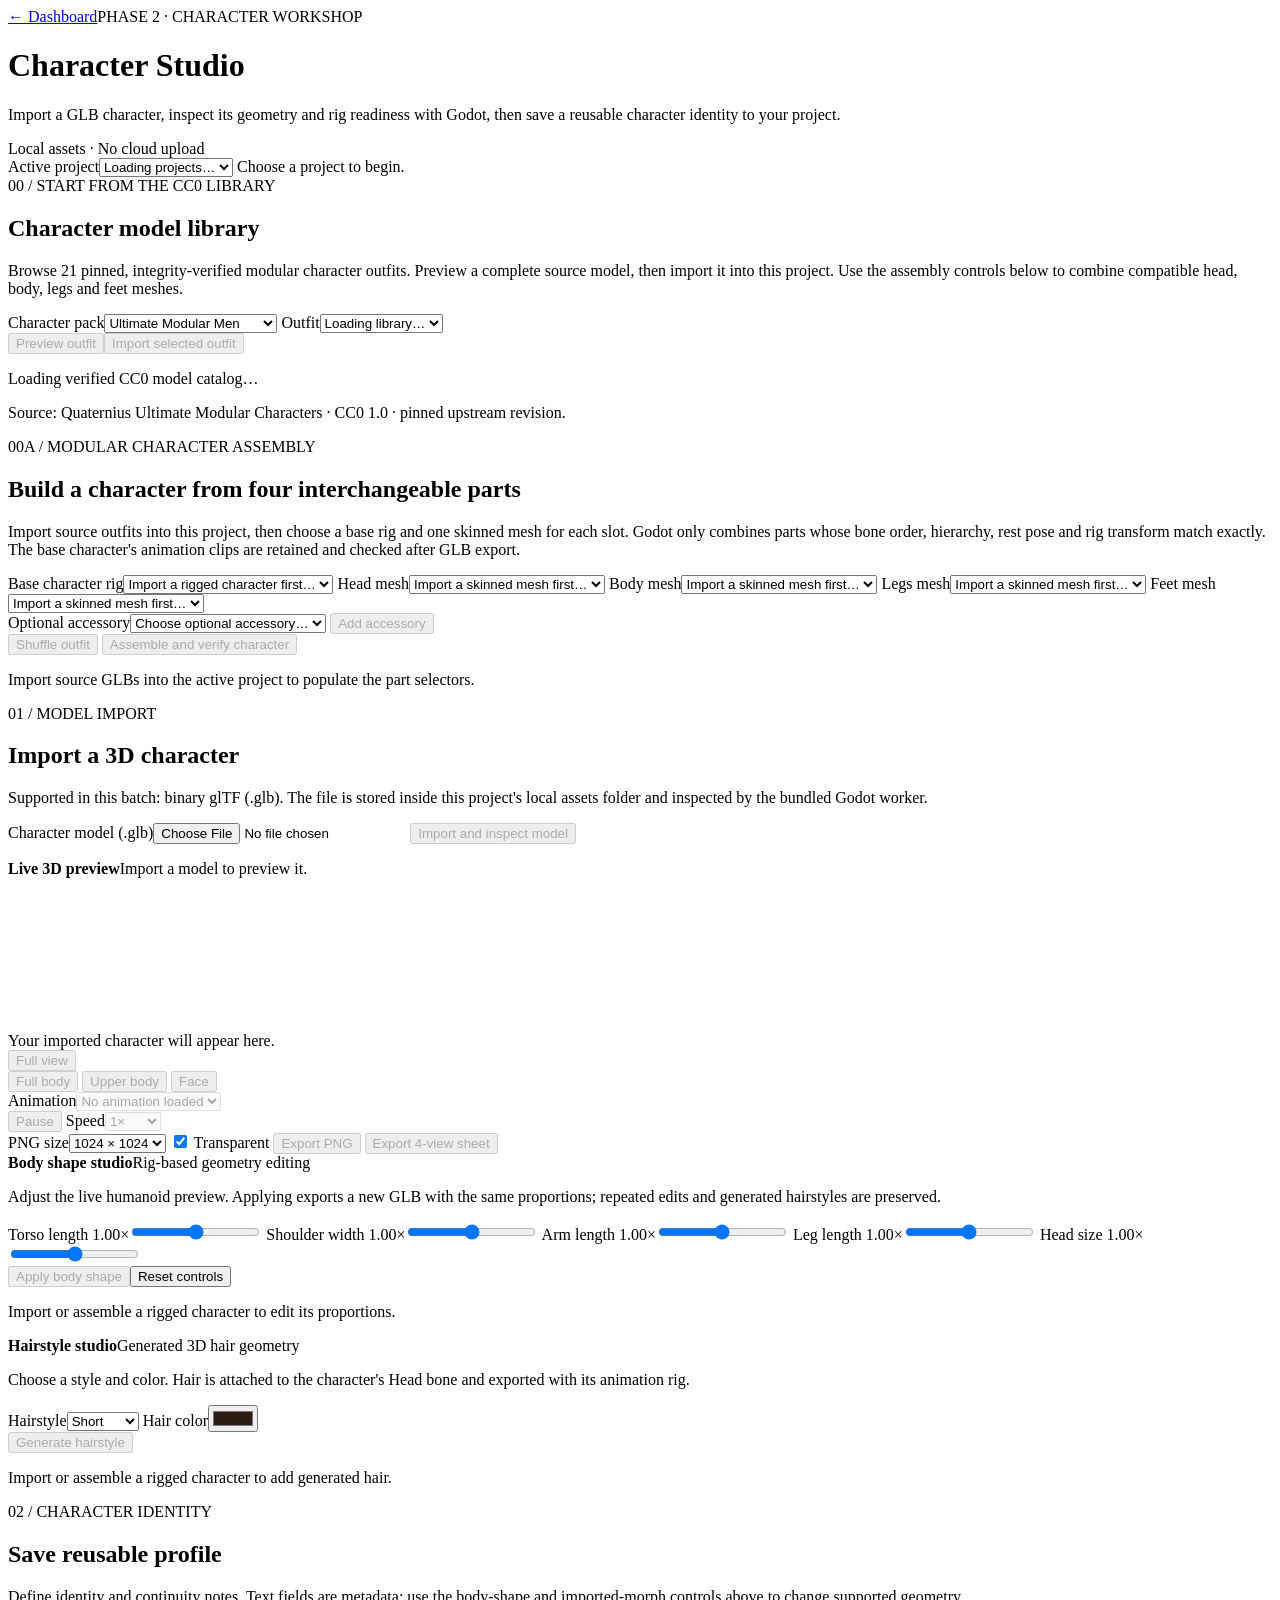
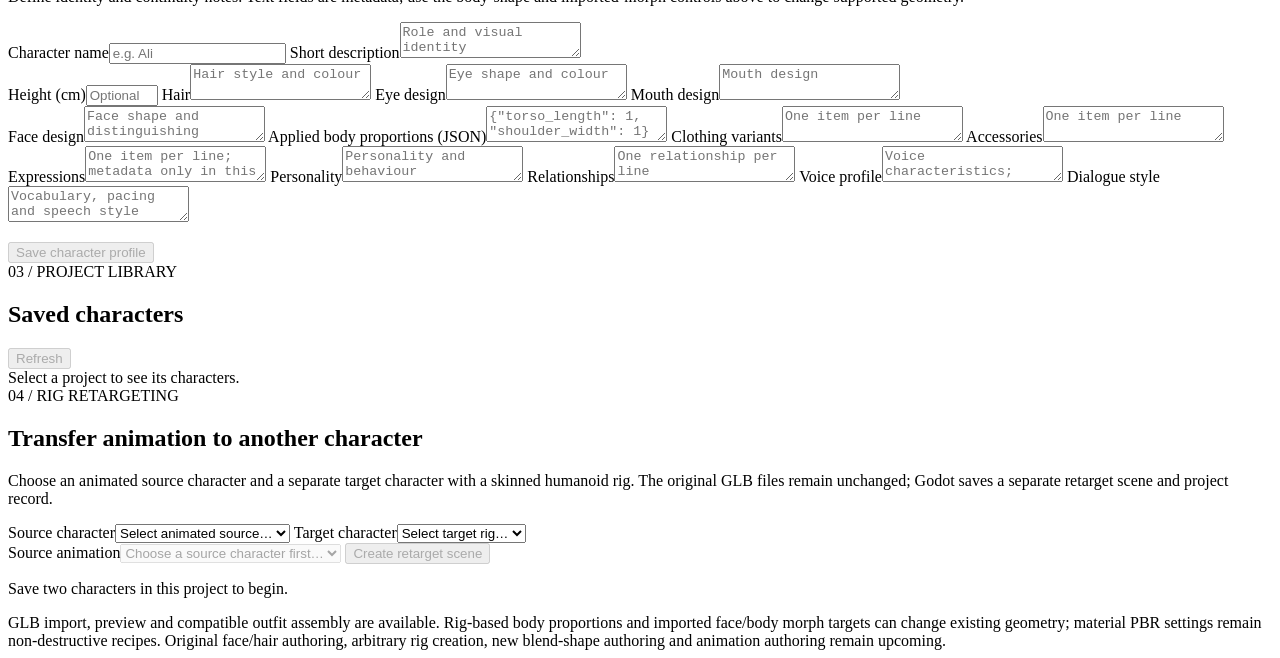
==== app/static/characters.html @ 3c57d1f4 "Fix generated face replacement alignment" ====
<!doctype html>
<html lang="en">
<head>
<meta charset="utf-8"><meta name="viewport" content="width=device-width,initial-scale=1">
<meta name="theme-color" content="#10151d"><title>Character Studio · Cartoon Studio</title>
<link rel="stylesheet" href="/static/styles.css"><link rel="stylesheet" href="/static/characters.css">
</head>
<body>
<main class="character-page">
<header class="character-header">
 <div><a class="back-link" href="/">← Dashboard</a><span class="eyebrow">PHASE 2 · CHARACTER WORKSHOP</span><h1>Character Studio</h1><p>Import a GLB character, inspect its geometry and rig readiness with Godot, then save a reusable character identity to your project.</p></div>
 <span class="pill">Local assets · No cloud upload</span>
</header>
<section class="panel project-bar">
 <label>Active project<select id="project-select"><option value="">Loading projects…</option></select></label>
 <span id="project-status" class="inline-status">Choose a project to begin.</span>
</section>
<section class="panel library-panel">
  <span class="eyebrow">00 / START FROM THE CC0 LIBRARY</span><h2>Character model library</h2>
  <p class="helper">Browse 21 pinned, integrity-verified modular character outfits. Preview a complete source model, then import it into this project. Use the assembly controls below to combine compatible head, body, legs and feet meshes.</p>
  <div class="library-controls">
   <label>Character pack<select id="library-pack"><option value="Male">Ultimate Modular Men</option><option value="Female">Ultimate Modular Women</option></select></label>
   <label>Outfit<select id="library-outfit"><option value="">Loading library…</option></select></label>
   <div class="library-actions"><button id="library-preview" class="secondary" type="button" disabled>Preview outfit</button><button id="library-import" type="button" disabled>Import selected outfit</button></div>
  </div>
  <p id="library-status" class="inline-status" role="status">Loading verified CC0 model catalog…</p>
  <p class="library-license">Source: Quaternius Ultimate Modular Characters · CC0 1.0 · pinned upstream revision.</p>
 </section>
 <section class="panel assembly-panel">
  <span class="eyebrow">00A / MODULAR CHARACTER ASSEMBLY</span><h2>Build a character from four interchangeable parts</h2>
  <p class="helper">Import source outfits into this project, then choose a base rig and one skinned mesh for each slot. Godot only combines parts whose bone order, hierarchy, rest pose and rig transform match exactly. The base character's animation clips are retained and checked after GLB export.</p>
  <div class="form-grid">
   <label>Base character rig<select id="assembly-base"><option value="">Import a rigged character first…</option></select></label>
   <label>Head mesh<select id="assembly-head"><option value="">Import a skinned mesh first…</option></select></label>
   <label>Body mesh<select id="assembly-body"><option value="">Import a skinned mesh first…</option></select></label>
   <label>Legs mesh<select id="assembly-legs"><option value="">Import a skinned mesh first…</option></select></label>
   <label>Feet mesh<select id="assembly-feet"><option value="">Import a skinned mesh first…</option></select></label>
  </div>
  <div class="accessory-builder">
   <label>Optional accessory<select id="assembly-accessory"><option value="">Choose optional accessory…</option></select></label>
   <button id="add-assembly-accessory" type="button" disabled>Add accessory</button>
  </div>
  <div id="assembly-accessory-list" class="accessory-list" aria-live="polite"></div>
  <div class="assembly-actions">
   <button id="randomize-assembly" class="secondary" type="button" disabled>Shuffle outfit</button>
   <button id="assemble-character" type="button" disabled>Assemble and verify character</button>
  </div>
  <p id="assembly-status" class="inline-status" role="status">Import source GLBs into the active project to populate the part selectors.</p>
 </section>
 <div class="character-grid">
 <section class="panel">
  <span class="eyebrow">01 / MODEL IMPORT</span><h2>Import a 3D character</h2>
  <p class="helper">Supported in this batch: binary glTF (.glb). The file is stored inside this project's local assets folder and inspected by the bundled Godot worker.</p>
  <label class="file-picker">Character model (.glb)<input id="model-file" type="file" accept=".glb,model/gltf-binary"></label>
  <button id="import-model" disabled>Import and inspect model</button>
  <p id="import-status" class="inline-status" role="status"></p>
  <div id="asset-report" class="asset-report" hidden></div>
  <div id="preview-panel" class="preview-panel">
   <div class="preview-heading"><strong>Live 3D preview</strong><span id="preview-status">Import a model to preview it.</span></div>
   <div class="preview-stage"><canvas id="model-preview" aria-label="Interactive 3D character preview"></canvas><div id="preview-empty">Your imported character will appear here.</div></div>
   <div class="preview-controls">
    <button id="reset-view" class="secondary" type="button" disabled>Full view</button>
    <div class="camera-presets" role="group" aria-label="Camera framing">
     <button class="secondary" type="button" data-camera-frame="full" disabled>Full body</button>
     <button class="secondary" type="button" data-camera-frame="upper" disabled>Upper body</button>
     <button class="secondary" type="button" data-camera-frame="head" disabled>Face</button>
    </div>
    <label>Animation<select id="animation-select" disabled><option value="">No animation loaded</option></select></label>
    <div class="playback-controls">
     <button id="preview-playback" class="secondary" type="button" disabled>Pause</button>
     <label>Speed<select id="preview-speed" disabled><option value="0.5">0.5×</option><option value="0.75">0.75×</option><option value="1" selected>1×</option><option value="1.25">1.25×</option><option value="1.5">1.5×</option><option value="2">2×</option></select></label>
    </div>
    <div class="preview-export-controls">
     <label>PNG size<select id="preview-export-size"><option value="1024" selected>1024 × 1024</option><option value="2048">2048 × 2048</option></select></label>
     <label><input id="preview-transparent" type="checkbox" checked> Transparent</label>
     <button id="export-preview-png" class="secondary" type="button" disabled>Export PNG</button>
     <button id="export-turnaround-png" class="secondary" type="button" disabled>Export 4-view sheet</button>
    </div>
   </div>
   <section id="proportion-editor" class="proportion-editor">
    <div class="editor-heading"><strong>Body shape studio</strong><span>Rig-based geometry editing</span></div>
    <p class="helper">Adjust the live humanoid preview. Applying exports a new GLB with the same proportions; repeated edits and generated hairstyles are preserved.</p>
    <div class="proportion-grid">
     <label>Torso length <output id="torso-length-value">1.00×</output><input id="torso-length" type="range" min="0.75" max="1.25" step="0.01" value="1"></label>
     <label>Shoulder width <output id="shoulder-width-value">1.00×</output><input id="shoulder-width" type="range" min="0.75" max="1.25" step="0.01" value="1"></label>
     <label>Arm length <output id="arm-length-value">1.00×</output><input id="arm-length" type="range" min="0.75" max="1.25" step="0.01" value="1"></label>
     <label>Leg length <output id="leg-length-value">1.00×</output><input id="leg-length" type="range" min="0.75" max="1.25" step="0.01" value="1"></label>
     <label>Head size <output id="head-size-value">1.00×</output><input id="head-size" type="range" min="0.75" max="1.25" step="0.01" value="1"></label>
    </div>
    <div class="appearance-actions"><button id="apply-proportions" type="button" disabled>Apply body shape</button><button id="reset-proportions" class="secondary" type="button">Reset controls</button></div>
    <p id="proportion-status" class="inline-status" role="status">Import or assemble a rigged character to edit its proportions.</p>
   </section>
   <section id="hair-editor" class="proportion-editor">
    <div class="editor-heading"><strong>Hairstyle studio</strong><span>Generated 3D hair geometry</span></div>
    <p class="helper">Choose a style and color. Hair is attached to the character's Head bone and exported with its animation rig.</p>
    <div class="form-grid">
     <label>Hairstyle<select id="hair-style"><option value="short">Short</option><option value="bob">Bob</option><option value="long">Long</option><option value="ponytail">Ponytail</option><option value="spiky">Spiky</option><option value="curly">Curly</option><option value="mohawk">Mohawk</option></select></label>
     <label>Hair color<input id="hair-color" type="color" value="#2b1b13"></label>
    </div>
    <div class="appearance-actions"><button id="apply-hair" type="button" disabled>Generate hairstyle</button></div>
    <p id="hair-status" class="inline-status" role="status">Import or assemble a rigged character to add generated hair.</p>
   </section>
   <section id="material-editor" class="material-editor" hidden>
    <div class="editor-heading"><strong>Appearance editor</strong><span>Non-destructive material recipe</span></div>
    <label>Model material<select id="material-select"></select></label>
    <div class="form-grid">
     <label>Base colour<input id="material-color" type="color" value="#ffffff"></label>
     <label>Roughness <output id="roughness-value">0.50</output><input id="material-roughness" type="range" min="0" max="1" step="0.01" value="0.5"></label>
     <label>Metalness <output id="metalness-value">0.00</output><input id="material-metalness" type="range" min="0" max="1" step="0.01" value="0"></label>
    </div>
    <p id="appearance-status" class="inline-status" role="status">Choose a saved character to customize its materials.</p>
    <div class="appearance-actions">
     <button id="save-appearance" type="button" disabled>Save appearance to character</button>
     <button id="export-appearance" class="secondary" type="button" disabled>Export customized GLB</button>
    </div>
    <a id="download-appearance" class="appearance-download" hidden>Download verified customized GLB</a>

   <section id="face-feature-editor" class="proportion-editor">
    <div class="editor-heading"><strong>Character face template</strong><span>Reusable generated head and feature recipe</span></div>
    <p class="helper">The template replaces the imported head’s Skin, Eye and Eyebrow surfaces, then fits editable eyes, brows, nose, mouth and ears to the new head. It needs a Head bone and a separately named Skin surface. Hair, body and clothing stay from the imported rig.</p>
    <label><input id="face-enabled" type="checkbox"> Replace the imported face with this template</label>
    <div class="expression-presets" aria-label="Generated face expression presets">
     <button class="secondary" type="button" data-generated-face-expression="smile">Smile</button>
     <button class="secondary" type="button" data-generated-face-expression="frown">Frown</button>
     <button class="secondary" type="button" data-generated-face-expression="surprise">Surprise</button>
     <button class="secondary" type="button" data-generated-face-expression="angry">Angry</button>
    </div>
    <div class="form-grid">
     <label>Face skin tint<input id="face-skin-color" type="color" value="#c98768" disabled></label>
     <label><input id="face-skin-color-auto" type="checkbox" checked> Match the model’s skin material</label>
     <label>Eye white<input id="face-eye-color" type="color" value="#ffffff"></label>
     <label>Iris colour<input id="face-iris-color" type="color" value="#4b83b8"></label>
     <label>Eyebrow colour<input id="face-brow-color" type="color" value="#38251c"></label>
     <label>Mouth colour<input id="face-mouth-color" type="color" value="#612b2b"></label>
     <label>Nose colour<input id="face-nose-color" type="color" value="#c98768" disabled></label>
     <label><input id="face-nose-color-auto" type="checkbox" checked> Match nose to skin</label>
     <label><input id="face-moustache-enabled" type="checkbox"> Add moustache</label>
     <label>Moustache colour<input id="face-moustache-color" type="color" value="#38251c"></label>
    </div>
    <div class="proportion-grid">
     <label>Face width <output id="face-width-value">1.00×</output><input id="face-width" type="range" min="0.8" max="1.25" step="0.01" value="1"></label>
     <label>Cheek fullness <output id="face-cheek-fullness-value">1.00×</output><input id="face-cheek-fullness" type="range" min="0.5" max="1.5" step="0.01" value="1"></label>
     <label>Jaw width <output id="face-jaw-width-value">1.00×</output><input id="face-jaw-width" type="range" min="0.7" max="1.3" step="0.01" value="1"></label>
     <label>Chin length <output id="face-chin-length-value">1.00×</output><input id="face-chin-length" type="range" min="0.65" max="1.4" step="0.01" value="1"></label>
     <label>Eye size <output id="face-eye-scale-value">1.00×</output><input id="face-eye-scale" type="range" min="0.65" max="1.5" step="0.01" value="1"></label>
     <label>Eye spacing <output id="face-eye-spacing-value">1.00×</output><input id="face-eye-spacing" type="range" min="0.65" max="1.35" step="0.01" value="1"></label>
     <label>Smile <output id="face-smile-value">0.35</output><input id="face-smile" type="range" min="-1" max="1" step="0.01" value="0.35"></label>
     <label>Mouth opening <output id="face-mouth-open-value">0.00</output><input id="face-mouth-open" type="range" min="0" max="1" step="0.01" value="0"></label>
     <label>Brow angle <output id="face-brow-angle-value">0.00</output><input id="face-brow-angle" type="range" min="-0.5" max="0.5" step="0.01" value="0"></label>
     <label>Ear size <output id="face-ear-size-value">1.00×</output><input id="face-ear-size" type="range" min="0.6" max="1.5" step="0.01" value="1"></label>
     <label>Nose width <output id="face-nose-width-value">1.00×</output><input id="face-nose-width" type="range" min="0.65" max="1.5" step="0.01" value="1"></label>
     <label>Nose height <output id="face-nose-height-value">1.00×</output><input id="face-nose-height" type="range" min="0.65" max="1.5" step="0.01" value="1"></label>
     <label>Mouth width <output id="face-mouth-width-value">1.00×</output><input id="face-mouth-width" type="range" min="0.65" max="1.5" step="0.01" value="1"></label>
     <label>Moustache size <output id="face-moustache-size-value">1.00×</output><input id="face-moustache-size" type="range" min="0.6" max="1.5" step="0.01" value="1"></label>
    </div>
    <p id="face-status" class="inline-status" role="status">Enable the generated face to preview editable cartoon features.</p>
   </section>
   <section id="morph-editor" class="morph-editor" hidden>
    <div class="editor-heading"><strong>Facial expression controls</strong><span>Imported GLB morph targets</span></div>
    <p id="morph-status" class="inline-status">No facial morph targets detected.</p>
    <div class="expression-presets" aria-label="Expression presets">
     <button class="secondary" type="button" data-expression-preset="smile" disabled>Smile</button>
     <button class="secondary" type="button" data-expression-preset="frown" disabled>Frown</button>
     <button class="secondary" type="button" data-expression-preset="surprise" disabled>Surprise</button>
     <button class="secondary" type="button" data-expression-preset="angry" disabled>Angry</button>
    </div>
    <div id="morph-controls" class="morph-controls"></div>
    <div class="morph-section">
     <div class="editor-heading"><strong>Body shape controls</strong><span>Real imported mesh deformations</span></div>
     <p id="body-morph-status" class="inline-status">No body-specific blend shapes detected.</p>
     <div id="body-morph-controls" class="morph-controls"></div>
    </div>
    <div id="other-morph-group" class="morph-section" hidden>
     <div class="editor-heading"><strong>Other shape controls</strong><span>Additional imported blend shapes</span></div>
     <div id="other-morph-controls" class="morph-controls"></div>
    </div>
    <button id="reset-expressions" class="secondary" type="button" disabled>Reset all shape controls</button>
   </section>
   </section>
  </div>
 </section>
 <section class="panel" id="profile-panel">
  <span class="eyebrow">02 / CHARACTER IDENTITY</span><h2 id="profile-heading">Save reusable profile</h2>
  <p class="helper">Define identity and continuity notes. Text fields are metadata; use the body-shape and imported-morph controls above to change supported geometry.</p>
  <form id="character-form">
   <label>Character name<input id="character-name" maxlength="80" required placeholder="e.g. Ali"></label>
   <label>Short description<textarea id="character-description" rows="2" maxlength="1000" placeholder="Role and visual identity"></textarea></label>
   <div class="form-grid">
    <label>Height (cm)<input id="height-cm" type="number" min="1" max="300" step="0.1" placeholder="Optional"></label>
    <label>Hair<textarea id="hair" rows="2" maxlength="200" placeholder="Hair style and colour"></textarea></label>
    <label>Eye design<textarea id="eye-design" rows="2" maxlength="200" placeholder="Eye shape and colour"></textarea></label>
    <label>Mouth design<textarea id="mouth-design" rows="2" maxlength="200" placeholder="Mouth design"></textarea></label>
   </div>
   <label>Face design<textarea id="face-design" rows="2" maxlength="500" placeholder="Face shape and distinguishing features"></textarea></label>
   <label>Applied body proportions (JSON)<textarea id="body-proportions" rows="2" spellcheck="false" readonly placeholder='{"torso_length": 1, "shoulder_width": 1}'></textarea></label>
   <label>Clothing variants<textarea id="clothing" rows="2" placeholder="One item per line"></textarea></label>
   <label>Accessories<textarea id="accessories" rows="2" placeholder="One item per line"></textarea></label>
   <label>Expressions<textarea id="expressions" rows="2" placeholder="One item per line; metadata only in this batch"></textarea></label>
   <label>Personality<textarea id="personality" rows="2" maxlength="1000" placeholder="Personality and behaviour"></textarea></label>
   <label>Relationships<textarea id="relationships" rows="2" placeholder="One relationship per line"></textarea></label>
   <label>Voice profile<textarea id="voice-profile" rows="2" maxlength="500" placeholder="Voice characteristics; audio generation is a later phase"></textarea></label>
   <label>Dialogue style<textarea id="dialogue-style" rows="2" maxlength="500" placeholder="Vocabulary, pacing and speech style"></textarea></label>
   <p id="profile-status" class="inline-status" role="status"></p>
   <div class="profile-actions"><button id="save-character" type="submit" disabled>Save character profile</button><button id="cancel-edit-profile" class="secondary" type="button" hidden>Cancel editing</button></div>
  </form>
 </section>
 <section class="panel saved-panel">
  <div class="panel-head"><div><span class="eyebrow">03 / PROJECT LIBRARY</span><h2>Saved characters</h2></div><button id="refresh-characters" class="secondary" disabled>Refresh</button></div>
  <div id="character-list" class="character-list"><div class="empty">Select a project to see its characters.</div></div>
 </section>
 <section class="panel retarget-panel">
  <span class="eyebrow">04 / RIG RETARGETING</span><h2>Transfer animation to another character</h2>
  <p class="helper">Choose an animated source character and a separate target character with a skinned humanoid rig. The original GLB files remain unchanged; Godot saves a separate retarget scene and project record.</p>
  <div class="form-grid">
   <label>Source character<select id="retarget-source"><option value="">Select animated source…</option></select></label>
   <label>Target character<select id="retarget-target"><option value="">Select target rig…</option></select></label>
  </div>
  <label>Source animation<select id="retarget-animation" disabled><option value="">Choose a source character first…</option></select></label>
  <button id="create-retarget" type="button" disabled>Create retarget scene</button>
  <p id="retarget-status" class="inline-status" role="status">Save two characters in this project to begin.</p>
  <div id="retarget-list" class="retarget-list"></div>
 </section>
</div>
<footer>GLB import, preview and compatible outfit assembly are available. Rig-based body proportions and imported face/body morph targets can change existing geometry; material PBR settings remain non-destructive recipes. Original face/hair authoring, arbitrary rig creation, new blend-shape authoring and animation authoring remain upcoming.</footer>
</main>
<script type="importmap">
{"imports":{"three":"/static/vendor/three/build/three.module.js"}}
</script>
<script type="module" src="/static/characters.js"></script>
</body></html>
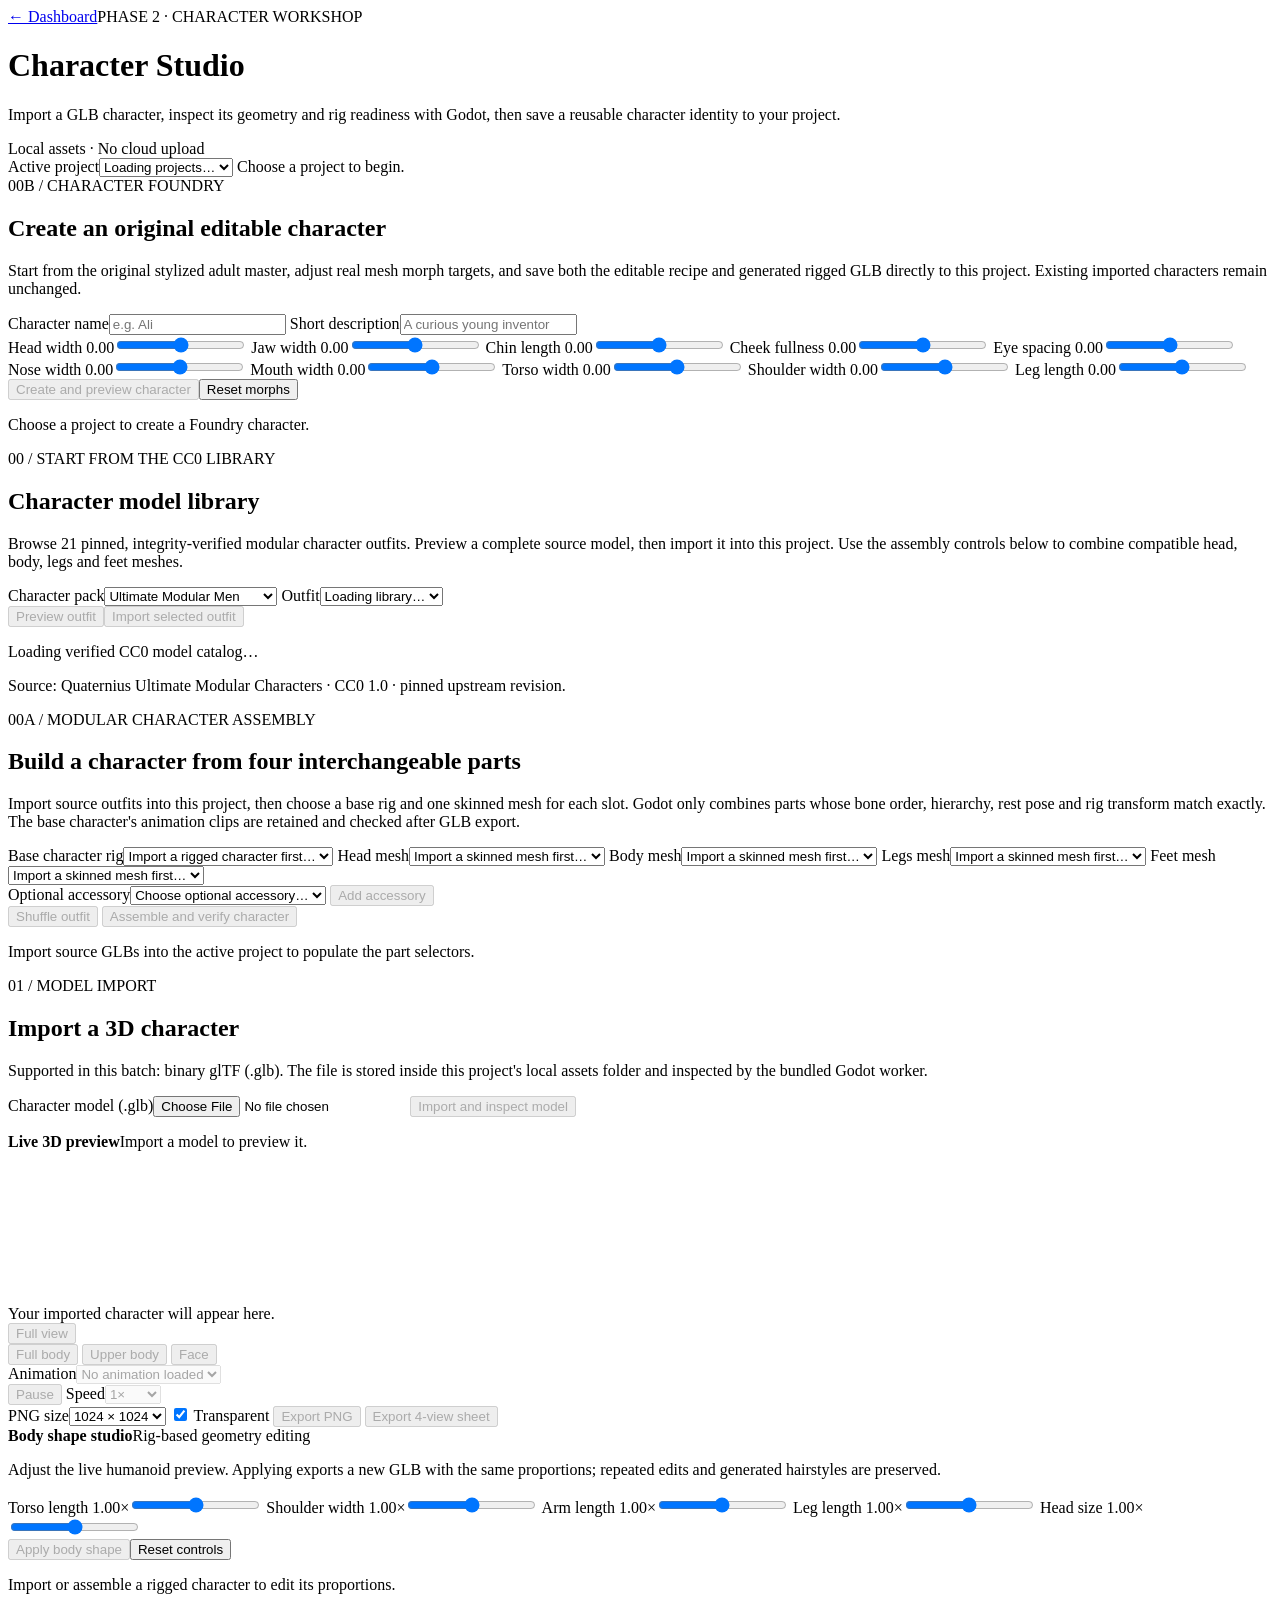
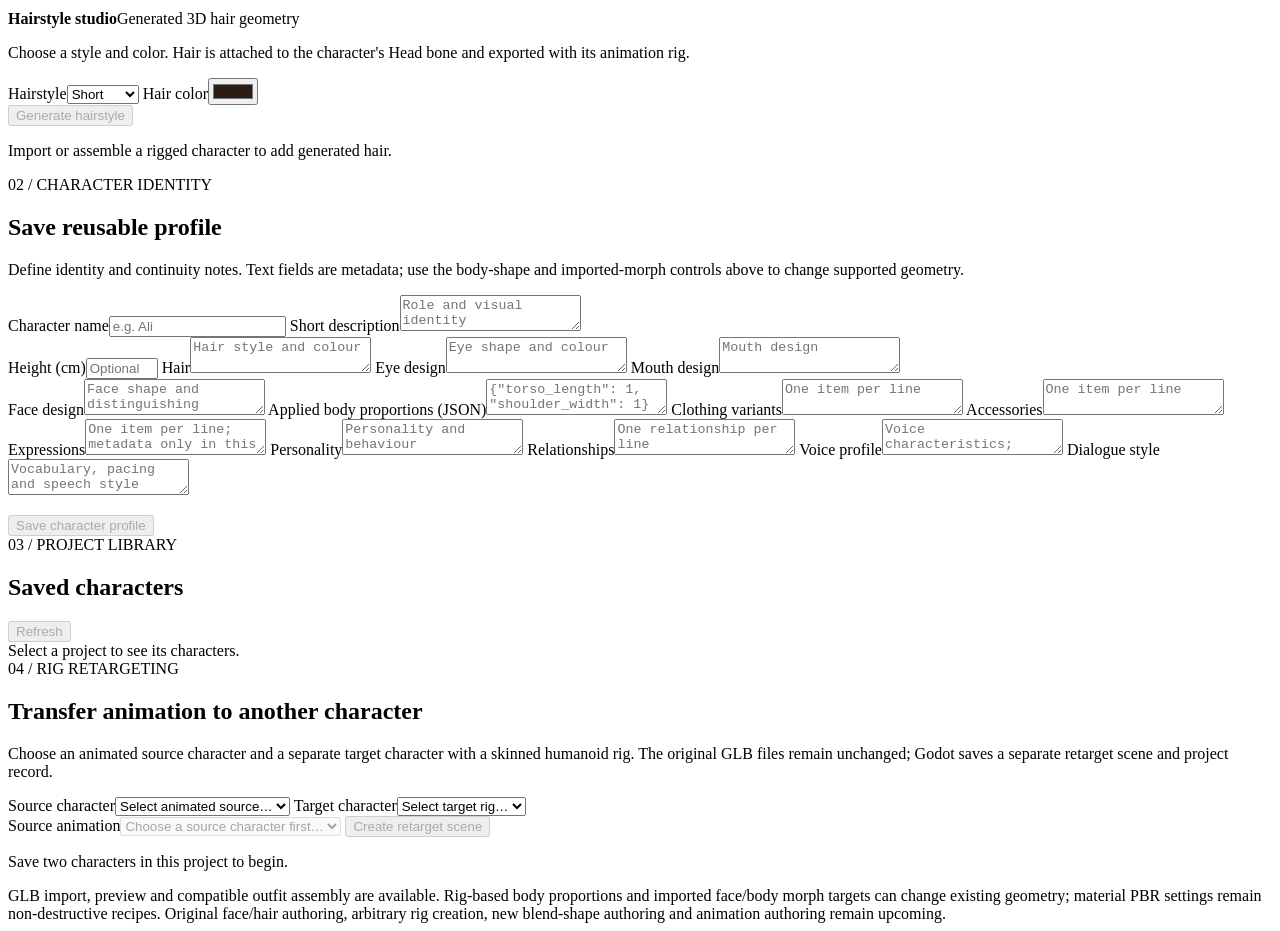
==== commit 0a5325f7: "Merge df3c35d230ee44b4f9288cefbf3dfadc03e7f63b into 1fdae478b20054b3d96bf7d6d8df53816f3f3c68" ====
--- a/app/static/characters.html
+++ b/app/static/characters.html
@@ -15,7 +15,29 @@
  <label>Active project<select id="project-select"><option value="">Loading projects…</option></select></label>
  <span id="project-status" class="inline-status">Choose a project to begin.</span>
 </section>
-<section class="panel library-panel">
+<section class="panel foundry-panel">
+  <span class="eyebrow">00B / CHARACTER FOUNDRY</span><h2>Create an original editable character</h2>
+  <p class="helper">Start from the original stylized adult master, adjust real mesh morph targets, and save both the editable recipe and generated rigged GLB directly to this project. Existing imported characters remain unchanged.</p>
+  <div class="form-grid">
+   <label>Character name<input id="foundry-name" maxlength="80" required placeholder="e.g. Ali"></label>
+   <label>Short description<input id="foundry-description" maxlength="1000" placeholder="A curious young inventor"></label>
+  </div>
+  <div class="proportion-grid">
+   <label>Head width <output id="foundry-head-width-value">0.00</output><input id="foundry-head-width" type="range" min="-1" max="1" step="0.01" value="0"></label>
+   <label>Jaw width <output id="foundry-jaw-width-value">0.00</output><input id="foundry-jaw-width" type="range" min="-1" max="1" step="0.01" value="0"></label>
+   <label>Chin length <output id="foundry-chin-length-value">0.00</output><input id="foundry-chin-length" type="range" min="-1" max="1" step="0.01" value="0"></label>
+   <label>Cheek fullness <output id="foundry-cheek-fullness-value">0.00</output><input id="foundry-cheek-fullness" type="range" min="-1" max="1" step="0.01" value="0"></label>
+   <label>Eye spacing <output id="foundry-eye-spacing-value">0.00</output><input id="foundry-eye-spacing" type="range" min="-1" max="1" step="0.01" value="0"></label>
+   <label>Nose width <output id="foundry-nose-width-value">0.00</output><input id="foundry-nose-width" type="range" min="-1" max="1" step="0.01" value="0"></label>
+   <label>Mouth width <output id="foundry-mouth-width-value">0.00</output><input id="foundry-mouth-width" type="range" min="-1" max="1" step="0.01" value="0"></label>
+   <label>Torso width <output id="foundry-torso-width-value">0.00</output><input id="foundry-torso-width" type="range" min="-1" max="1" step="0.01" value="0"></label>
+   <label>Shoulder width <output id="foundry-shoulder-width-value">0.00</output><input id="foundry-shoulder-width" type="range" min="-1" max="1" step="0.01" value="0"></label>
+   <label>Leg length <output id="foundry-leg-length-value">0.00</output><input id="foundry-leg-length" type="range" min="-1" max="1" step="0.01" value="0"></label>
+  </div>
+  <div class="appearance-actions"><button id="foundry-create" type="button" disabled>Create and preview character</button><button id="foundry-reset" class="secondary" type="button">Reset morphs</button><button id="foundry-cancel" class="secondary" type="button" hidden>Cancel editing</button></div>
+  <p id="foundry-status" class="inline-status" role="status">Choose a project to create a Foundry character.</p>
+ </section>
+ <section class="panel library-panel">
   <span class="eyebrow">00 / START FROM THE CC0 LIBRARY</span><h2>Character model library</h2>
   <p class="helper">Browse 21 pinned, integrity-verified modular character outfits. Preview a complete source model, then import it into this project. Use the assembly controls below to combine compatible head, body, legs and feet meshes.</p>
   <div class="library-controls">
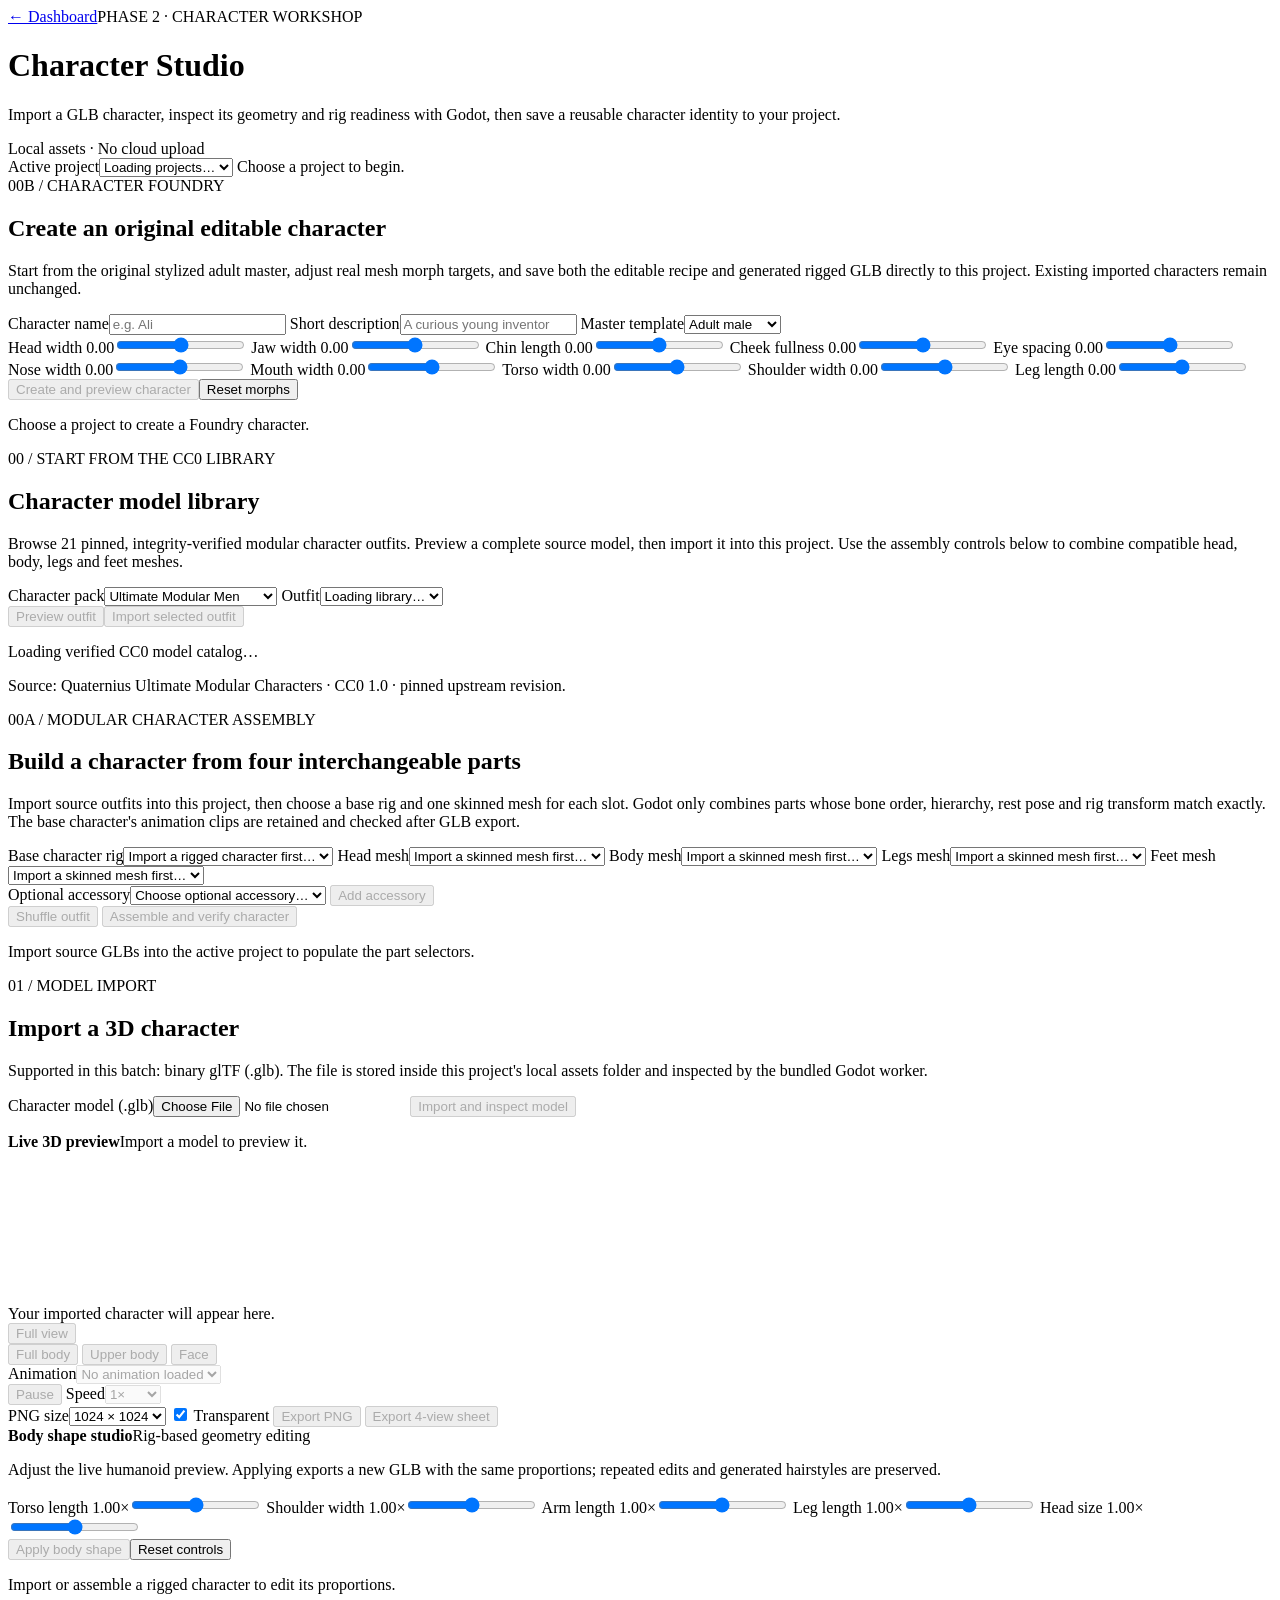
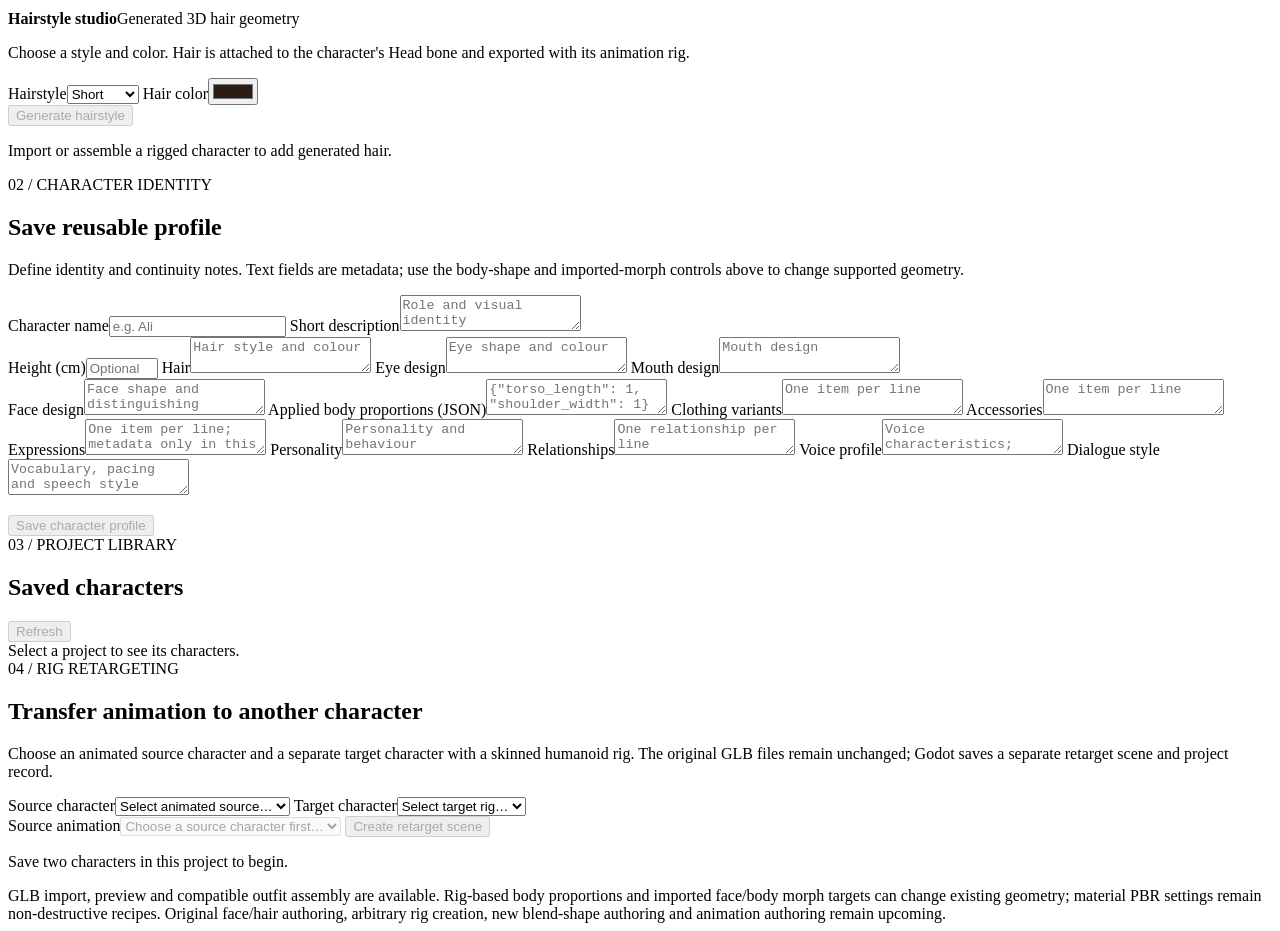
==== commit 4595d9de: "Add distinct adult female Foundry master template" ====
--- a/app/static/characters.html
+++ b/app/static/characters.html
@@ -21,6 +21,7 @@
   <div class="form-grid">
    <label>Character name<input id="foundry-name" maxlength="80" required placeholder="e.g. Ali"></label>
    <label>Short description<input id="foundry-description" maxlength="1000" placeholder="A curious young inventor"></label>
+   <label>Master template<select id="foundry-template"><option value="cartoon-studio.stylized-adult.v1">Adult male</option><option value="cartoon-studio.stylized-adult-female.v1">Adult female</option></select></label>
   </div>
   <div class="proportion-grid">
    <label>Head width <output id="foundry-head-width-value">0.00</output><input id="foundry-head-width" type="range" min="-1" max="1" step="0.01" value="0"></label>
@@ -138,9 +139,9 @@
     <a id="download-appearance" class="appearance-download" hidden>Download verified customized GLB</a>
 
    <section id="face-feature-editor" class="proportion-editor">
-    <div class="editor-heading"><strong>Character face template</strong><span>Reusable generated head and feature recipe</span></div>
-    <p class="helper">The template replaces the imported head’s Skin, Eye and Eyebrow surfaces, then fits editable eyes, brows, nose, mouth and ears to the new head. It needs a Head bone and a separately named Skin surface. Hair, body and clothing stay from the imported rig.</p>
-    <label><input id="face-enabled" type="checkbox"> Replace the imported face with this template</label>
+    <div class="editor-heading"><strong>Cartoon face studio</strong><span>Editable 3D facial features</span></div>
+    <p class="helper">Create a stylized face with editable eyes, brows, nose, mouth and added cheek, jaw and chin geometry. Match the face skin tint to the model, then export a new GLB; Godot attaches the generated pieces to the Head bone and verifies them after re-import.</p>
+    <label><input id="face-enabled" type="checkbox"> Enable generated cartoon face</label>
     <div class="expression-presets" aria-label="Generated face expression presets">
      <button class="secondary" type="button" data-generated-face-expression="smile">Smile</button>
      <button class="secondary" type="button" data-generated-face-expression="frown">Frown</button>
@@ -148,16 +149,12 @@
      <button class="secondary" type="button" data-generated-face-expression="angry">Angry</button>
     </div>
     <div class="form-grid">
-     <label>Face skin tint<input id="face-skin-color" type="color" value="#c98768" disabled></label>
-     <label><input id="face-skin-color-auto" type="checkbox" checked> Match the model’s skin material</label>
+     <label>Face skin tint<input id="face-skin-color" type="color" value="#c98768"></label>
      <label>Eye white<input id="face-eye-color" type="color" value="#ffffff"></label>
      <label>Iris colour<input id="face-iris-color" type="color" value="#4b83b8"></label>
      <label>Eyebrow colour<input id="face-brow-color" type="color" value="#38251c"></label>
      <label>Mouth colour<input id="face-mouth-color" type="color" value="#612b2b"></label>
-     <label>Nose colour<input id="face-nose-color" type="color" value="#c98768" disabled></label>
-     <label><input id="face-nose-color-auto" type="checkbox" checked> Match nose to skin</label>
-     <label><input id="face-moustache-enabled" type="checkbox"> Add moustache</label>
-     <label>Moustache colour<input id="face-moustache-color" type="color" value="#38251c"></label>
+     <label>Nose colour<input id="face-nose-color" type="color" value="#c98768"></label>
     </div>
     <div class="proportion-grid">
      <label>Face width <output id="face-width-value">1.00×</output><input id="face-width" type="range" min="0.8" max="1.25" step="0.01" value="1"></label>
@@ -173,7 +170,6 @@
      <label>Nose width <output id="face-nose-width-value">1.00×</output><input id="face-nose-width" type="range" min="0.65" max="1.5" step="0.01" value="1"></label>
      <label>Nose height <output id="face-nose-height-value">1.00×</output><input id="face-nose-height" type="range" min="0.65" max="1.5" step="0.01" value="1"></label>
      <label>Mouth width <output id="face-mouth-width-value">1.00×</output><input id="face-mouth-width" type="range" min="0.65" max="1.5" step="0.01" value="1"></label>
-     <label>Moustache size <output id="face-moustache-size-value">1.00×</output><input id="face-moustache-size" type="range" min="0.6" max="1.5" step="0.01" value="1"></label>
     </div>
     <p id="face-status" class="inline-status" role="status">Enable the generated face to preview editable cartoon features.</p>
    </section>
@@ -249,4 +245,4 @@
 {"imports":{"three":"/static/vendor/three/build/three.module.js"}}
 </script>
 <script type="module" src="/static/characters.js"></script>
-</body></html>
+</body></html>
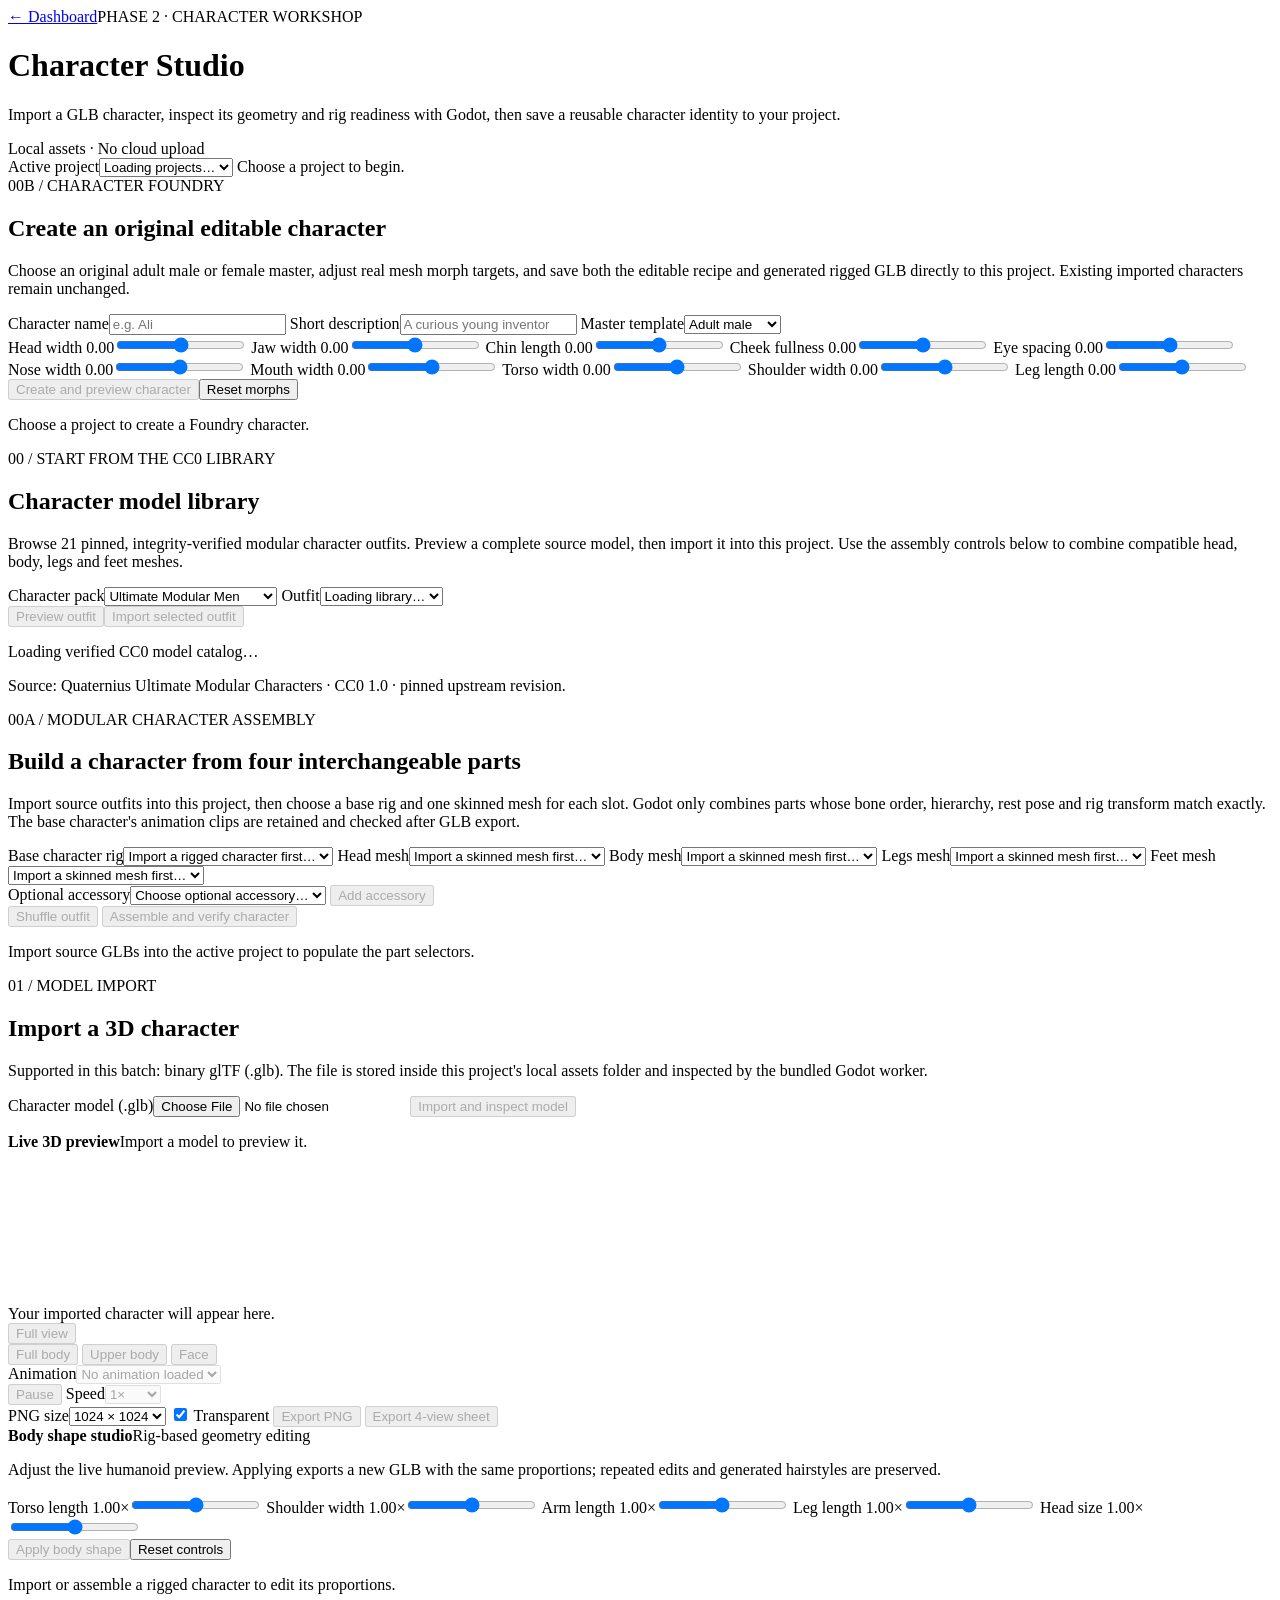
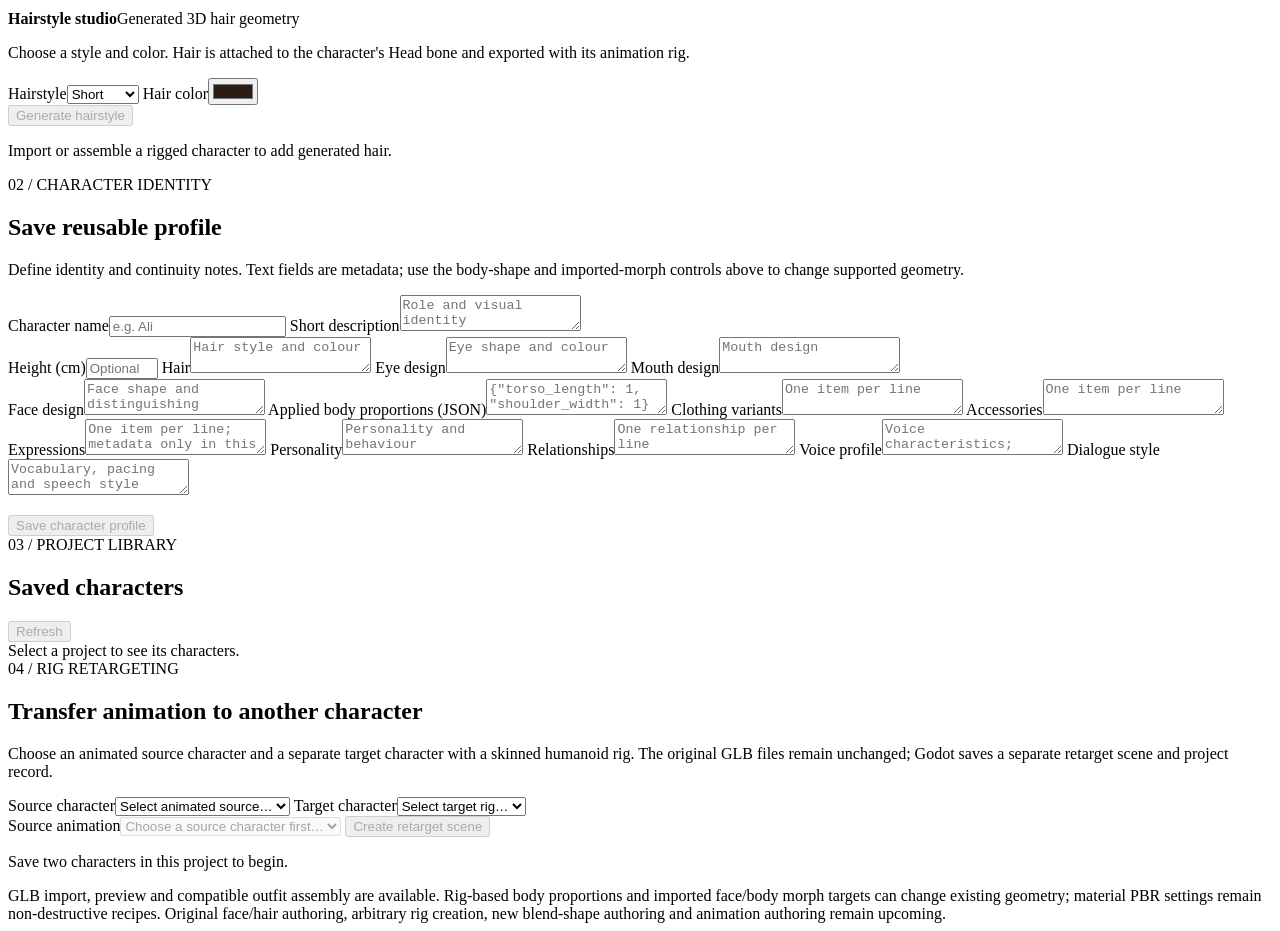
==== commit 3266a49e: "Harden female template validation and geometry coverage" ====
--- a/app/static/characters.html
+++ b/app/static/characters.html
@@ -17,7 +17,7 @@
 </section>
 <section class="panel foundry-panel">
   <span class="eyebrow">00B / CHARACTER FOUNDRY</span><h2>Create an original editable character</h2>
-  <p class="helper">Start from the original stylized adult master, adjust real mesh morph targets, and save both the editable recipe and generated rigged GLB directly to this project. Existing imported characters remain unchanged.</p>
+  <p class="helper">Choose an original adult male or female master, adjust real mesh morph targets, and save both the editable recipe and generated rigged GLB directly to this project. Existing imported characters remain unchanged.</p>
   <div class="form-grid">
    <label>Character name<input id="foundry-name" maxlength="80" required placeholder="e.g. Ali"></label>
    <label>Short description<input id="foundry-description" maxlength="1000" placeholder="A curious young inventor"></label>
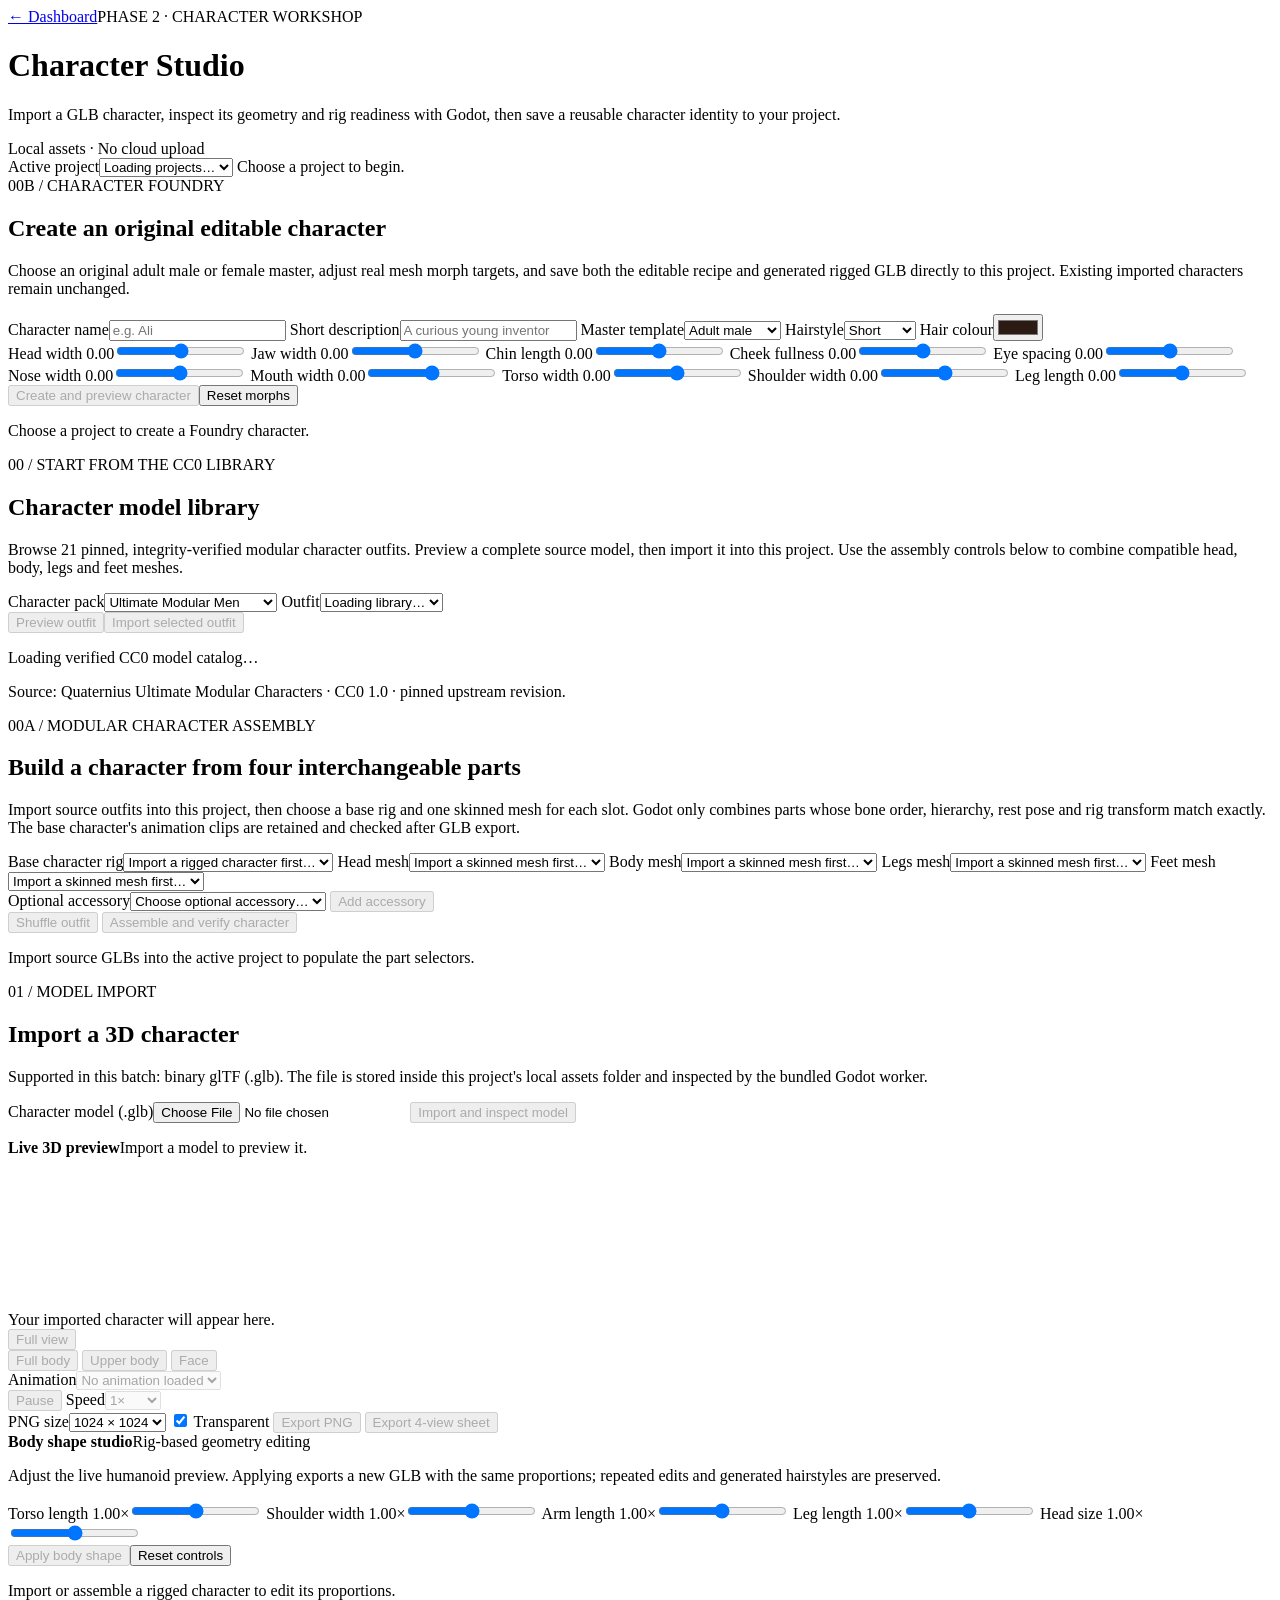
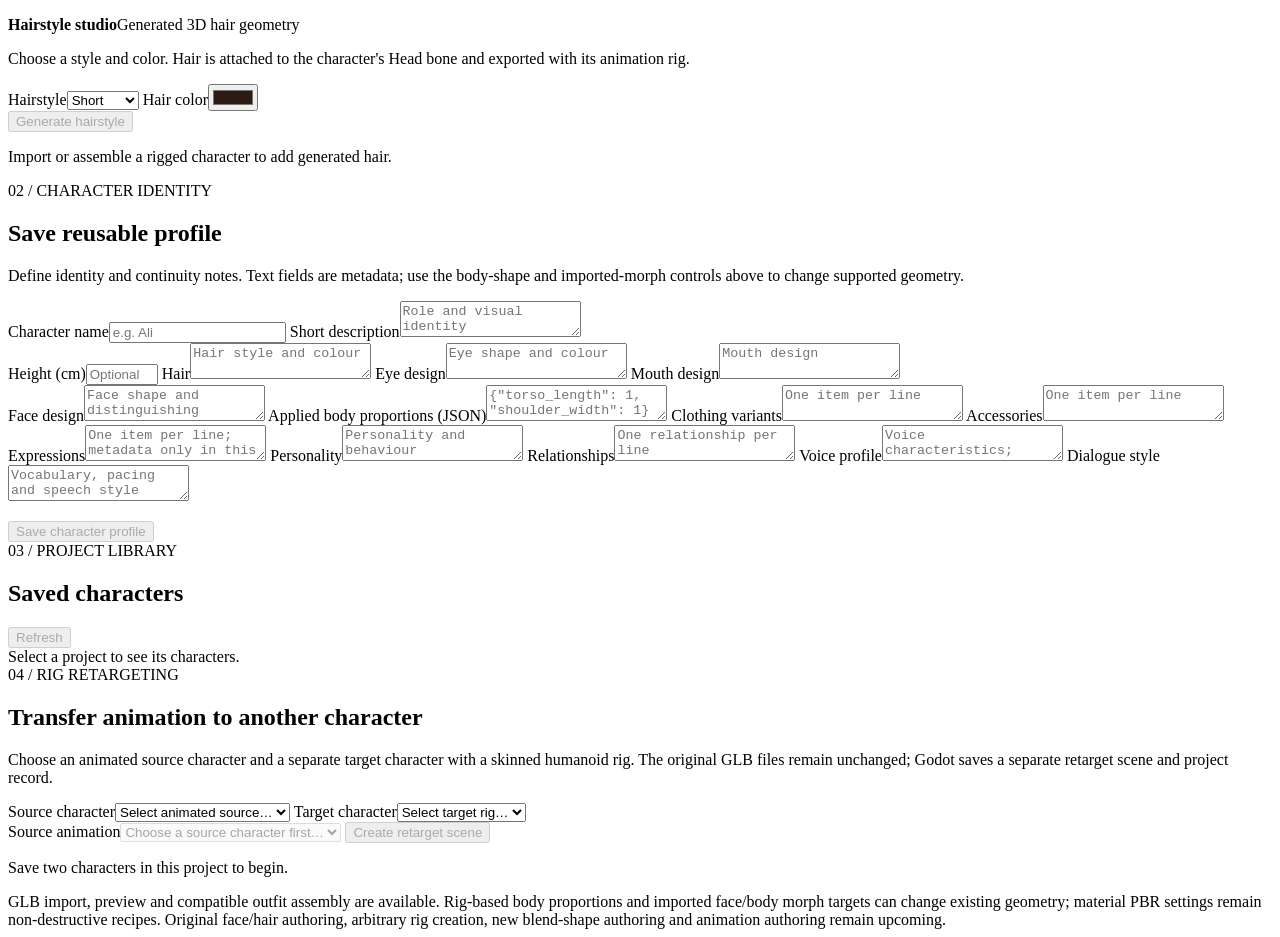
==== commit 3fc045c3: "Add editable hairstyles to Character Foundry" ====
--- a/app/static/characters.html
+++ b/app/static/characters.html
@@ -22,6 +22,8 @@
    <label>Character name<input id="foundry-name" maxlength="80" required placeholder="e.g. Ali"></label>
    <label>Short description<input id="foundry-description" maxlength="1000" placeholder="A curious young inventor"></label>
    <label>Master template<select id="foundry-template"><option value="cartoon-studio.stylized-adult.v1">Adult male</option><option value="cartoon-studio.stylized-adult-female.v1">Adult female</option></select></label>
+   <label>Hairstyle<select id="foundry-hair-style"><option value="short">Short</option><option value="bob">Bob</option><option value="long">Long</option><option value="ponytail">Ponytail</option><option value="spiky">Spiky</option><option value="curly">Curly</option><option value="mohawk">Mohawk</option></select></label>
+   <label>Hair colour<input id="foundry-hair-color" type="color" value="#2b1b13"></label>
   </div>
   <div class="proportion-grid">
    <label>Head width <output id="foundry-head-width-value">0.00</output><input id="foundry-head-width" type="range" min="-1" max="1" step="0.01" value="0"></label>
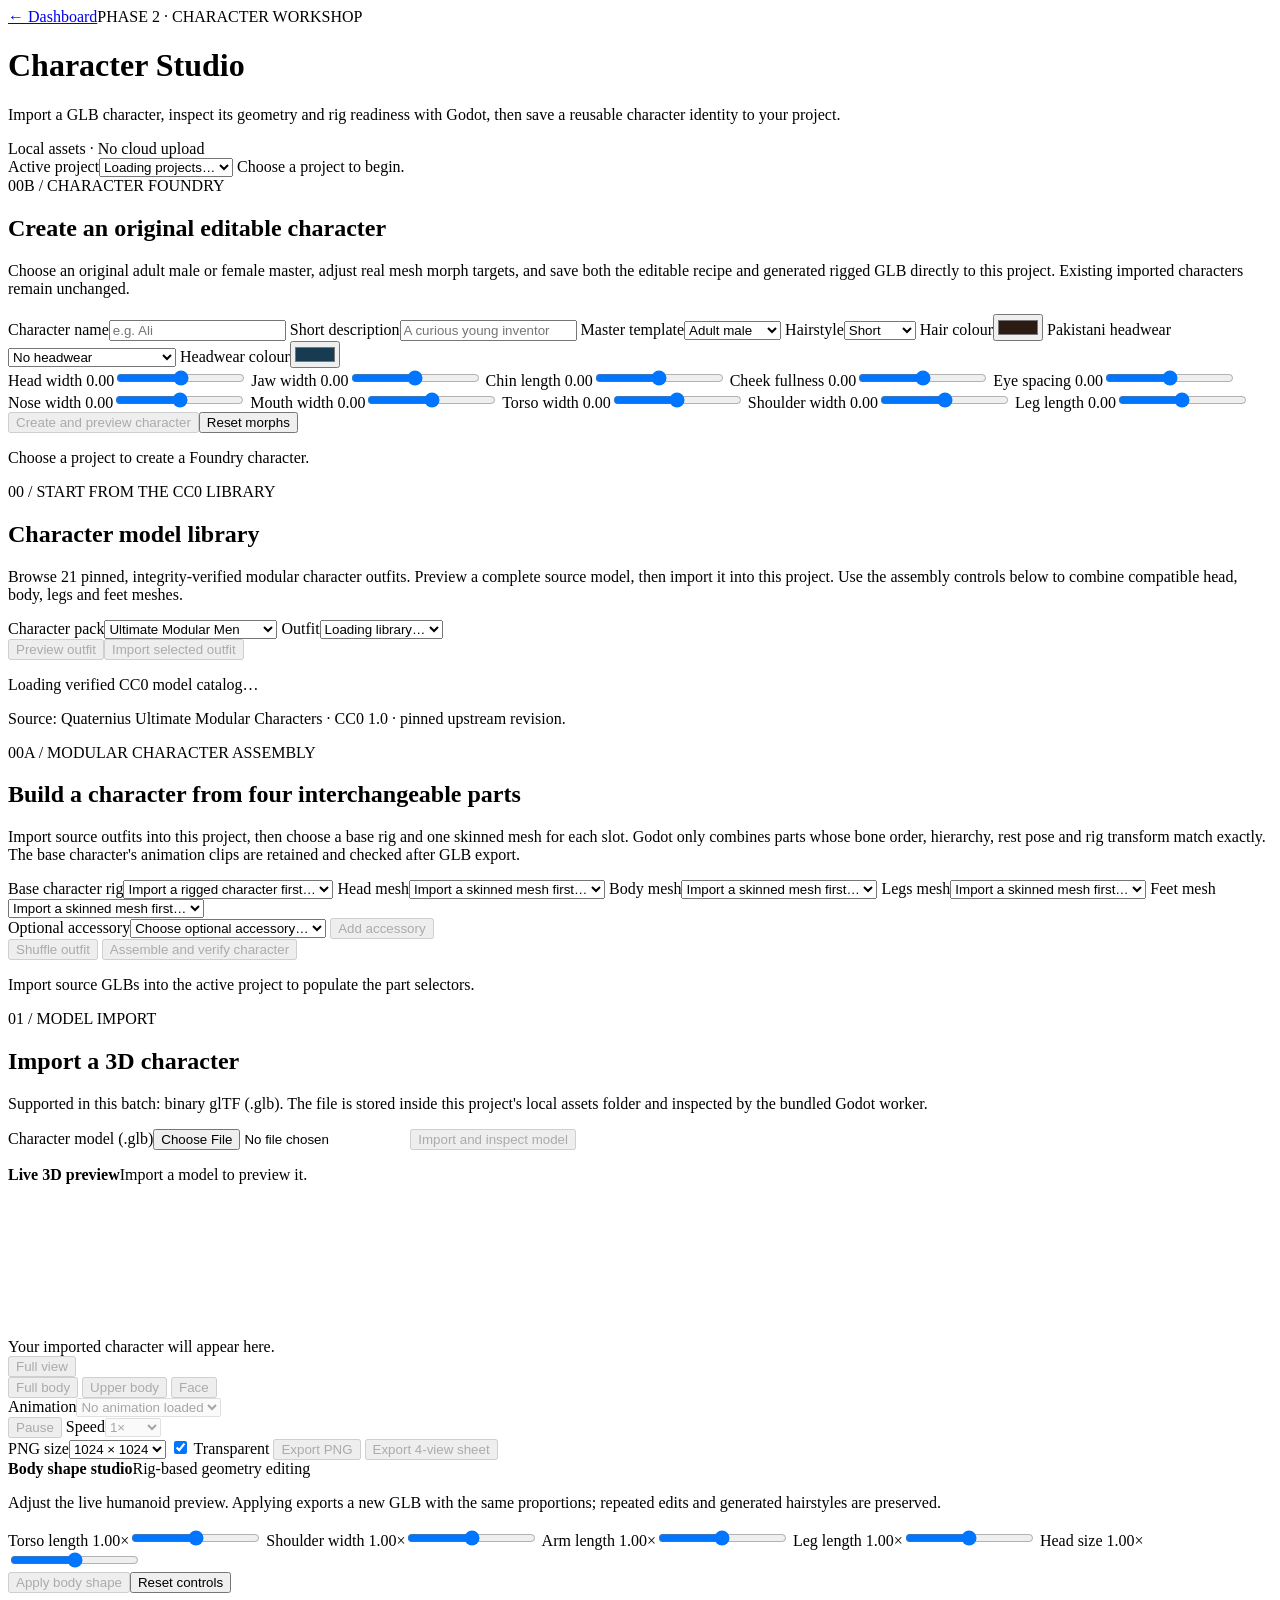
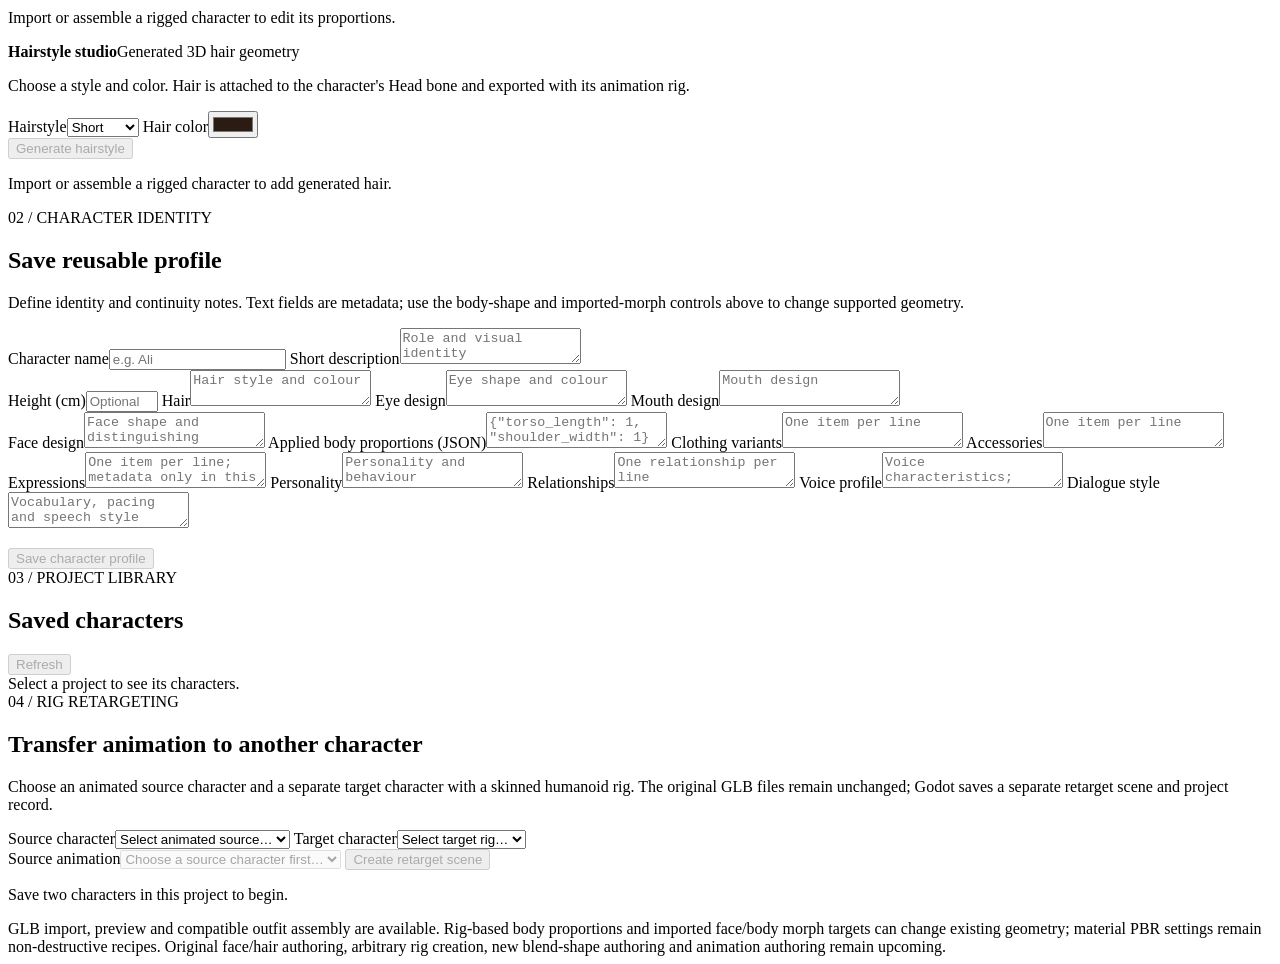
==== commit 5e6feadd: "Add recipe-driven Pakistani Sindhi topi and Pakol headwear" ====
--- a/app/static/characters.html
+++ b/app/static/characters.html
@@ -24,6 +24,8 @@
    <label>Master template<select id="foundry-template"><option value="cartoon-studio.stylized-adult.v1">Adult male</option><option value="cartoon-studio.stylized-adult-female.v1">Adult female</option></select></label>
    <label>Hairstyle<select id="foundry-hair-style"><option value="short">Short</option><option value="bob">Bob</option><option value="long">Long</option><option value="ponytail">Ponytail</option><option value="spiky">Spiky</option><option value="curly">Curly</option><option value="mohawk">Mohawk</option></select></label>
    <label>Hair colour<input id="foundry-hair-color" type="color" value="#2b1b13"></label>
+   <label>Pakistani headwear<select id="foundry-cap-style"><option value="none">No headwear</option><option value="sindhi_topi">Sindhi topi · Ajrak weave</option><option value="pakol">Pakol · wool cap</option></select></label>
+   <label>Headwear colour<input id="foundry-cap-color" type="color" value="#173c52"></label>
   </div>
   <div class="proportion-grid">
    <label>Head width <output id="foundry-head-width-value">0.00</output><input id="foundry-head-width" type="range" min="-1" max="1" step="0.01" value="0"></label>
@@ -96,7 +98,7 @@
      <label>Speed<select id="preview-speed" disabled><option value="0.5">0.5×</option><option value="0.75">0.75×</option><option value="1" selected>1×</option><option value="1.25">1.25×</option><option value="1.5">1.5×</option><option value="2">2×</option></select></label>
     </div>
     <div class="preview-export-controls">
-     <label>PNG size<select id="preview-export-size"><option value="1024" selected>1024 × 1024</option><option value="2048">2048 × 2048</option></select></label>
+     <label>PNG size<select id="preview-export-size"><option value="512">512 × 512</option><option value="1024" selected>1024 × 1024</option><option value="2048">2048 × 2048</option></select></label>
      <label><input id="preview-transparent" type="checkbox" checked> Transparent</label>
      <button id="export-preview-png" class="secondary" type="button" disabled>Export PNG</button>
      <button id="export-turnaround-png" class="secondary" type="button" disabled>Export 4-view sheet</button>
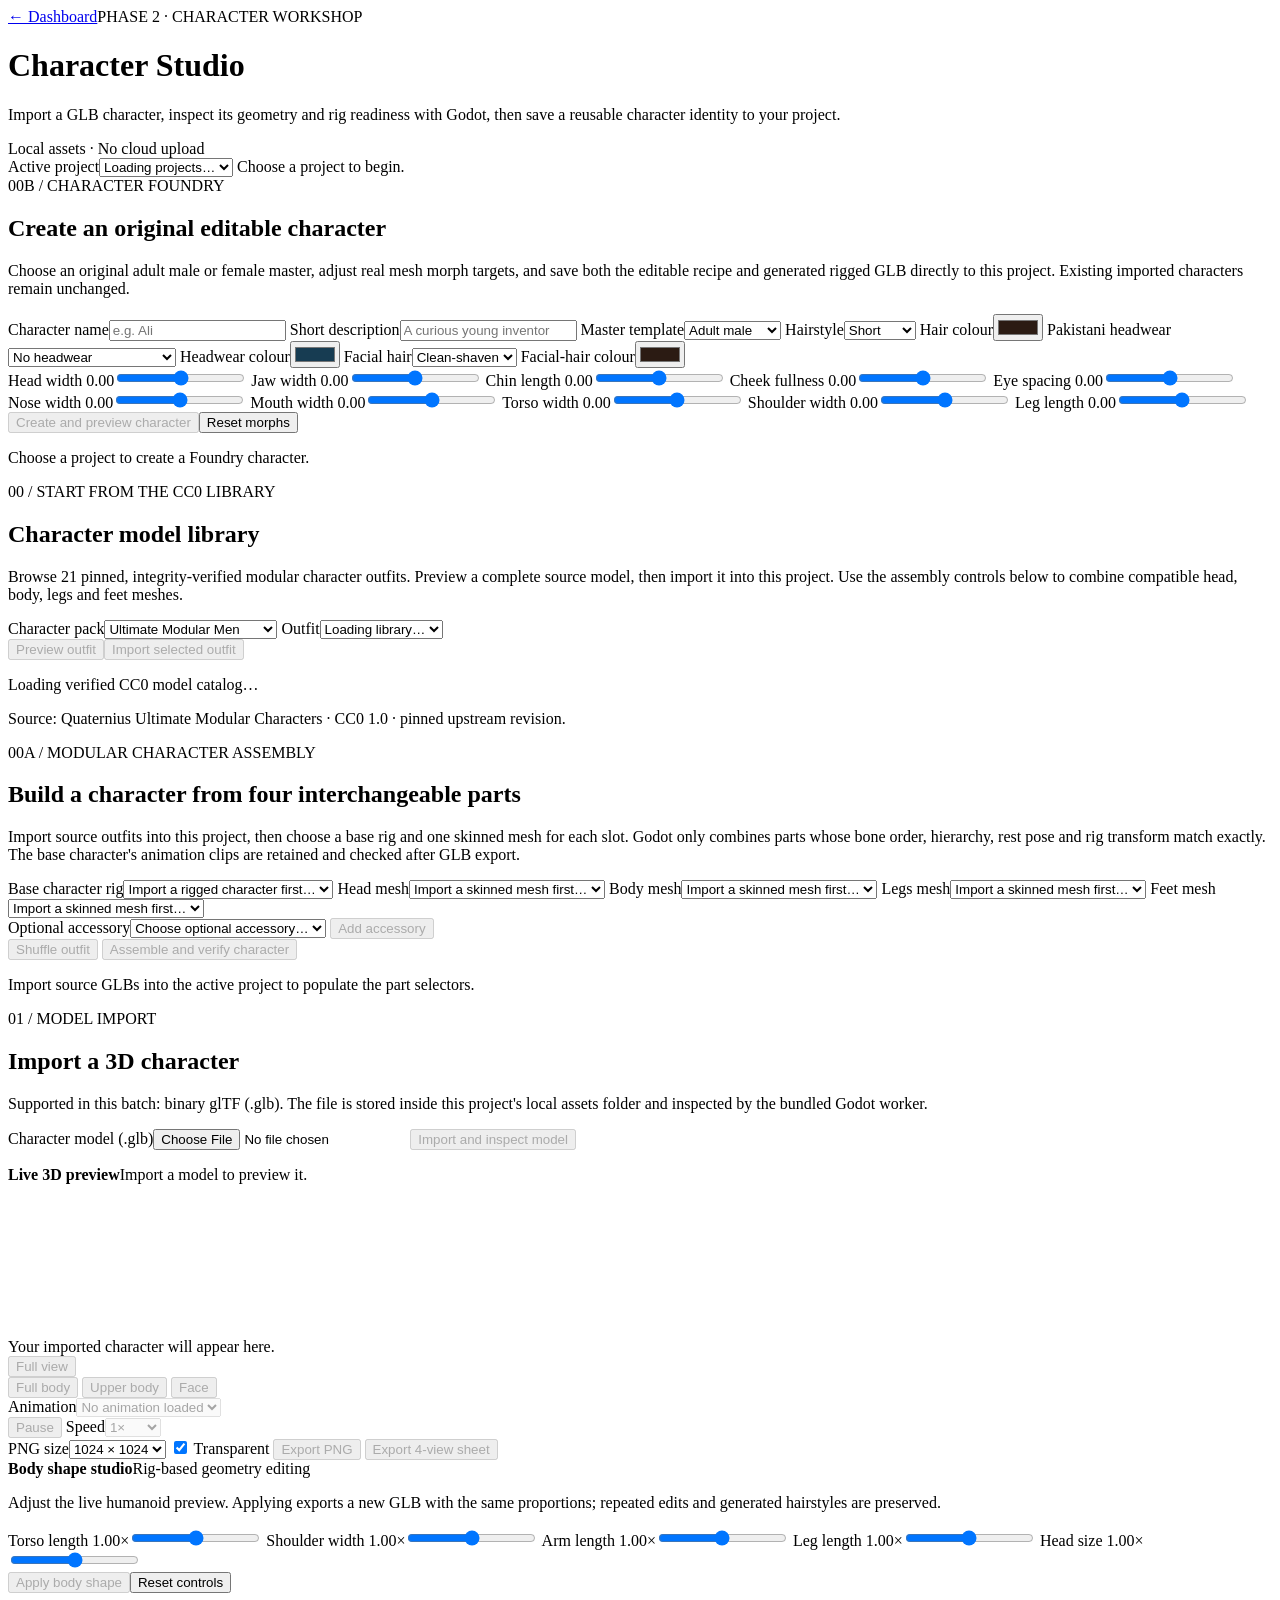
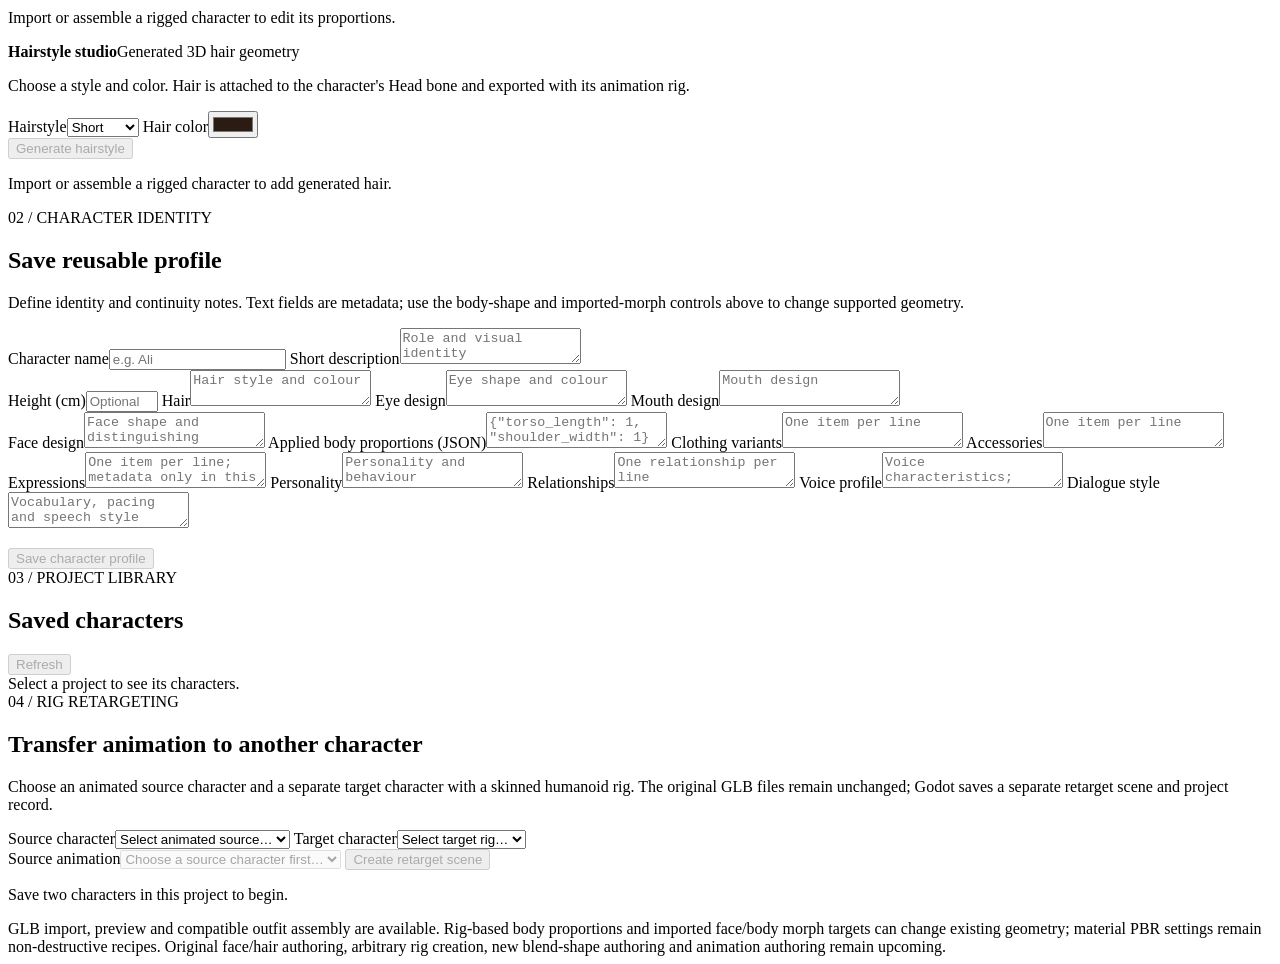
==== commit d187e43d: "Add recipe-driven Pakistani facial hair styles" ====
--- a/app/static/characters.html
+++ b/app/static/characters.html
@@ -26,6 +26,8 @@
    <label>Hair colour<input id="foundry-hair-color" type="color" value="#2b1b13"></label>
    <label>Pakistani headwear<select id="foundry-cap-style"><option value="none">No headwear</option><option value="sindhi_topi">Sindhi topi · Ajrak weave</option><option value="pakol">Pakol · wool cap</option></select></label>
    <label>Headwear colour<input id="foundry-cap-color" type="color" value="#173c52"></label>
+   <label>Facial hair<select id="foundry-facial-hair-style"><option value="none">Clean-shaven</option><option value="moustache">Moustache</option><option value="stubble">Stubble</option><option value="short_beard">Short beard</option><option value="full_beard">Full beard</option><option value="goatee">Goatee</option></select></label>
+   <label>Facial-hair colour<input id="foundry-facial-hair-color" type="color" value="#2b1b13"></label>
   </div>
   <div class="proportion-grid">
    <label>Head width <output id="foundry-head-width-value">0.00</output><input id="foundry-head-width" type="range" min="-1" max="1" step="0.01" value="0"></label>
